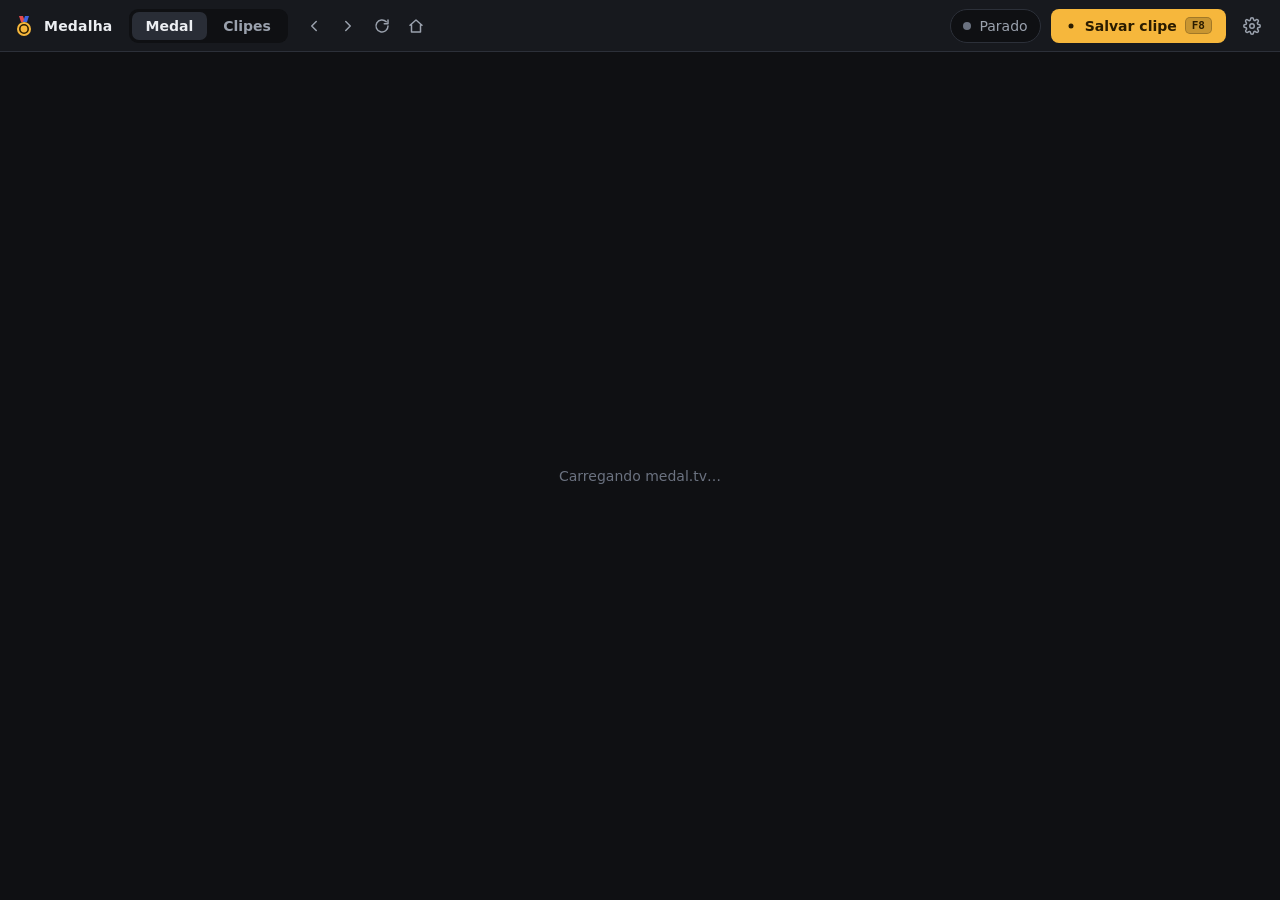
==== ui/index.html @ ca9cb921 "Medalha: cliente Medal em Rust/Tauri com replay buffer - Abas Medal (medal.tv embutido, login persis" ====
<!doctype html>
<html lang="pt-BR">
<head>
  <meta charset="utf-8">
  <meta name="viewport" content="width=device-width, initial-scale=1">
  <title>Medalha</title>
  <link rel="stylesheet" href="style.css">
</head>
<body>
  <header class="topbar">
    <div class="brand">
      <svg class="brand-mark" viewBox="0 0 24 24" aria-hidden="true">
        <path d="M7 2h4l2 6H9z" fill="var(--ribbon-a)"/>
        <path d="M13 2h4l-2 6h-4z" fill="var(--ribbon-b)"/>
        <circle cx="12" cy="15" r="7" fill="var(--accent)"/>
        <circle cx="12" cy="15" r="4.2" fill="none" stroke="var(--accent-ink)" stroke-width="1.6"/>
      </svg>
      <span>Medalha</span>
    </div>

    <nav class="tabs" role="tablist">
      <button class="tab" role="tab" data-tab="medal" aria-selected="true">Medal</button>
      <button class="tab" role="tab" data-tab="clips" aria-selected="false">
        Clipes <span class="count" id="clip-count"></span>
      </button>
    </nav>

    <div class="webnav" id="webnav">
      <button class="icon-btn" data-nav="back" title="Voltar">
        <svg viewBox="0 0 24 24"><path d="M15 6l-6 6 6 6"/></svg>
      </button>
      <button class="icon-btn" data-nav="forward" title="Avançar">
        <svg viewBox="0 0 24 24"><path d="M9 6l6 6-6 6"/></svg>
      </button>
      <button class="icon-btn" data-nav="reload" title="Recarregar">
        <svg viewBox="0 0 24 24"><path d="M20 12a8 8 0 1 1-2.34-5.66M20 4v5h-5"/></svg>
      </button>
      <button class="icon-btn" data-nav="home" title="Início do Medal">
        <svg viewBox="0 0 24 24"><path d="M4 11l8-7 8 7M6 10v10h12V10"/></svg>
      </button>
    </div>

    <div class="spacer"></div>

    <button class="status" id="status" title="Ligar/desligar o replay buffer">
      <span class="dot"></span>
      <span class="status-text" id="status-text">Parado</span>
    </button>
    <button class="primary" id="save-btn" title="Salvar os últimos segundos">
      <svg viewBox="0 0 24 24"><circle cx="12" cy="12" r="5"/></svg>
      <span>Salvar clipe</span>
      <kbd id="hotkey-label">F8</kbd>
    </button>
    <button class="icon-btn" id="settings-btn" title="Configurações">
      <svg viewBox="0 0 24 24"><path d="M12 15a3 3 0 1 0 0-6 3 3 0 0 0 0 6z"/><path d="M19.4 15a1.7 1.7 0 0 0 .3 1.8l.1.1a2 2 0 1 1-2.8 2.8l-.1-.1a1.7 1.7 0 0 0-1.8-.3 1.7 1.7 0 0 0-1 1.5V21a2 2 0 1 1-4 0v-.1a1.7 1.7 0 0 0-1.1-1.5 1.7 1.7 0 0 0-1.8.3l-.1.1a2 2 0 1 1-2.8-2.8l.1-.1a1.7 1.7 0 0 0 .3-1.8 1.7 1.7 0 0 0-1.5-1H3a2 2 0 1 1 0-4h.1a1.7 1.7 0 0 0 1.5-1.1 1.7 1.7 0 0 0-.3-1.8l-.1-.1a2 2 0 1 1 2.8-2.8l.1.1a1.7 1.7 0 0 0 1.8.3H9a1.7 1.7 0 0 0 1-1.5V3a2 2 0 1 1 4 0v.1a1.7 1.7 0 0 0 1 1.5 1.7 1.7 0 0 0 1.8-.3l.1-.1a2 2 0 1 1 2.8 2.8l-.1.1a1.7 1.7 0 0 0-.3 1.8V9a1.7 1.7 0 0 0 1.5 1H21a2 2 0 1 1 0 4h-.1a1.7 1.7 0 0 0-1.5 1z"/></svg>
    </button>
  </header>

  <!-- A aba Medal é um webview nativo posicionado pelo Rust sobre esta área. -->
  <main id="view-medal" class="view">
    <div class="placeholder">Carregando medal.tv…</div>
  </main>

  <main id="view-clips" class="view" hidden>
    <div class="toolbar">
      <h1>Clipes</h1>
      <input type="search" id="search" placeholder="Buscar clipes" autocomplete="off">
      <div class="spacer"></div>
      <button class="ghost" id="open-dir">
        <svg viewBox="0 0 24 24"><path d="M3 7a2 2 0 0 1 2-2h4l2 2h8a2 2 0 0 1 2 2v8a2 2 0 0 1-2 2H5a2 2 0 0 1-2-2z"/></svg>
        Abrir pasta
      </button>
    </div>
    <div id="banner" class="banner" hidden></div>
    <div id="grid" class="grid"></div>
    <div id="empty" class="empty" hidden>
      <svg viewBox="0 0 24 24"><rect x="3" y="5" width="18" height="14" rx="2"/><path d="M10 9.5v5l4-2.5z"/></svg>
      <h2>Nenhum clipe ainda</h2>
      <p>Com o buffer ligado, aperte <kbd class="hotkey-inline">F8</kbd> durante o jogo para salvar os últimos segundos.</p>
    </div>
  </main>

  <!-- Player -->
  <dialog id="player" class="modal player">
    <div class="modal-head">
      <h2 id="player-title"></h2>
      <div class="spacer"></div>
      <button class="ghost" id="player-open">Abrir no player do sistema</button>
      <button class="icon-btn" data-close title="Fechar">
        <svg viewBox="0 0 24 24"><path d="M6 6l12 12M18 6L6 18"/></svg>
      </button>
    </div>
    <video id="player-video" controls preload="metadata"></video>
  </dialog>

  <!-- Renomear / confirmar -->
  <dialog id="prompt" class="modal small">
    <form method="dialog">
      <h2 id="prompt-title"></h2>
      <p id="prompt-text"></p>
      <input id="prompt-input" type="text" autocomplete="off">
      <div class="actions">
        <button value="cancel" class="ghost">Cancelar</button>
        <button value="ok" class="primary" id="prompt-ok">OK</button>
      </div>
    </form>
  </dialog>

  <!-- Configurações -->
  <dialog id="settings" class="modal settings">
    <form id="settings-form" method="dialog">
      <div class="modal-head">
        <h2>Configurações</h2>
        <div class="spacer"></div>
        <button class="icon-btn" value="cancel" title="Fechar">
          <svg viewBox="0 0 24 24"><path d="M6 6l12 12M18 6L6 18"/></svg>
        </button>
      </div>

      <div class="settings-body">
        <section>
          <h3>Replay buffer</h3>
          <label>Gravador
            <select name="backend">
              <option value="auto">Automático</option>
              <option value="ffmpeg">ffmpeg</option>
              <option value="gsr" data-linux>gpu-screen-recorder (Linux)</option>
            </select>
          </label>
          <label>Duração do clipe (segundos)
            <input name="bufferSecs" type="number" min="5" max="600" step="5">
          </label>
          <label>Quadros por segundo
            <select name="fps">
              <option value="30">30</option>
              <option value="60">60</option>
              <option value="120">120</option>
              <option value="144">144</option>
            </select>
          </label>
          <label>Qualidade
            <select name="quality">
              <option value="medium">Média</option>
              <option value="high">Alta</option>
              <option value="ultra">Ultra</option>
            </select>
          </label>
          <label>Resolução máxima
            <select name="resolution">
              <option value="native">Nativa</option>
              <option value="1440">1440p</option>
              <option value="1080">1080p</option>
              <option value="720">720p</option>
            </select>
          </label>
          <label>Encoder (ffmpeg)
            <select name="encoder">
              <option value="auto">Automático (GPU se houver)</option>
              <option value="h264_nvenc">NVIDIA NVENC</option>
              <option value="h264_amf" data-windows>AMD AMF</option>
              <option value="h264_qsv" data-windows>Intel Quick Sync</option>
              <option value="h264_vaapi" data-linux>VA-API (AMD/Intel)</option>
              <option value="libx264">CPU (x264)</option>
            </select>
          </label>
          <label>Monitor
            <input name="monitor" type="number" min="0" max="8">
          </label>
          <label data-linux>Captura (gpu-screen-recorder)
            <select name="gsrCapture">
              <option value="auto">Automática (portal no Wayland)</option>
              <option value="screen">Tela inteira (KMS)</option>
              <option value="portal">Portal do desktop</option>
              <option value="focused">Janela em foco (X11)</option>
            </select>
          </label>
        </section>

        <section>
          <h3>Áudio</h3>
          <label class="check"><input name="systemAudio" type="checkbox"> Som do sistema</label>
          <label class="check"><input name="mic" type="checkbox"> Microfone</label>
        </section>

        <section>
          <h3>Atalho e pasta</h3>
          <label>Atalho para salvar
            <input name="hotkey" id="hotkey-input" readonly placeholder="Clique e aperte as teclas">
          </label>
          <p class="hint" id="hotkey-hint" hidden></p>
          <label>Pasta dos clipes
            <span class="row">
              <input name="clipsDir" type="text">
              <button type="button" class="ghost" id="pick-dir">Escolher…</button>
            </span>
          </label>
          <label>Caminho do ffmpeg (opcional)
            <input name="ffmpegPath" type="text" placeholder="Detectar automaticamente">
          </label>
        </section>

        <section>
          <h3>Comportamento</h3>
          <label class="check"><input name="startOnLaunch" type="checkbox"> Ligar o buffer ao abrir</label>
          <label class="check"><input name="closeToTray" type="checkbox"> Fechar para a bandeja</label>
          <label class="check"><input name="notifyOnSave" type="checkbox"> Notificar ao salvar clipe</label>
        </section>

        <section class="diag">
          <h3>Diagnóstico</h3>
          <dl id="diag"></dl>
        </section>
      </div>

      <div class="actions">
        <button value="cancel" class="ghost">Cancelar</button>
        <button value="save" class="primary" id="settings-save">Salvar</button>
      </div>
    </form>
  </dialog>

  <div id="toasts" class="toasts" aria-live="polite"></div>

  <script src="app.js"></script>
</body>
</html>
---- ui/style.css ----
:root {
  --header-h: 52px; /* espelha medal::HEADER_H no Rust */
  --bg: #0f1013;
  --surface: #17191e;
  --surface-2: #1f2229;
  --surface-3: #292d36;
  --line: #2c3039;
  --text: #eceef2;
  --muted: #9aa1ad;
  --faint: #6b7280;
  --accent: #f6b73c;
  --accent-ink: #2a1c00;
  --accent-hover: #ffc95c;
  --ribbon-a: #e5484d;
  --ribbon-b: #3e63dd;
  --rec: #ef4444;
  --ok: #3ccf7a;
  --warn: #f5a524;
  --radius: 10px;
  color-scheme: dark;
  font-family: "Inter", "Segoe UI Variable Text", "Segoe UI", "Cantarell", "Noto Sans", system-ui, sans-serif;
  font-size: 14px;
}

* { box-sizing: border-box; }
html, body { margin: 0; height: 100%; background: var(--bg); color: var(--text); overflow: hidden; }
button, input, select { font: inherit; color: inherit; }
svg { width: 18px; height: 18px; fill: none; stroke: currentColor; stroke-width: 2; stroke-linecap: round; stroke-linejoin: round; flex: none; }
[hidden] { display: none !important; }
.spacer { flex: 1; }
kbd {
  font-family: ui-monospace, "Cascadia Mono", "JetBrains Mono", monospace;
  font-size: 11px; padding: 1px 6px; border-radius: 5px;
  background: rgba(0, 0, 0, .18); border: 1px solid rgba(0, 0, 0, .2);
}

/* ---------- cabeçalho ---------- */
.topbar {
  height: var(--header-h);
  display: flex; align-items: center; gap: 10px;
  padding: 0 12px;
  background: var(--surface);
  border-bottom: 1px solid var(--line);
  user-select: none;
}
.brand { display: flex; align-items: center; gap: 8px; font-weight: 700; letter-spacing: .2px; margin-right: 6px; }
.brand-mark { width: 24px; height: 24px; stroke: none; }

.tabs { display: flex; gap: 2px; background: var(--bg); padding: 3px; border-radius: 9px; }
.tab {
  border: 0; background: transparent; color: var(--muted);
  padding: 6px 14px; border-radius: 7px; cursor: pointer; font-weight: 600;
  display: flex; align-items: center; gap: 6px;
}
.tab:hover { color: var(--text); }
.tab[aria-selected="true"] { background: var(--surface-3); color: var(--text); }
.count { font-size: 11px; color: var(--faint); font-weight: 600; }
.count:empty { display: none; }

.webnav { display: flex; gap: 2px; }

.icon-btn {
  width: 32px; height: 32px; display: grid; place-items: center;
  border: 0; border-radius: 8px; background: transparent; color: var(--muted); cursor: pointer;
}
.icon-btn:hover { background: var(--surface-2); color: var(--text); }

.primary, .ghost {
  display: inline-flex; align-items: center; gap: 8px;
  height: 34px; padding: 0 14px; border-radius: 8px; cursor: pointer; font-weight: 600; white-space: nowrap;
}
.primary { border: 0; background: var(--accent); color: var(--accent-ink); }
.primary:hover { background: var(--accent-hover); }
.primary svg { fill: currentColor; stroke: none; width: 12px; height: 12px; }
.primary:disabled { opacity: .5; cursor: default; }
.ghost { border: 1px solid var(--line); background: var(--surface-2); }
.ghost:hover { background: var(--surface-3); }

.status {
  display: flex; align-items: center; gap: 8px; height: 34px; padding: 0 12px;
  border: 1px solid var(--line); border-radius: 999px; background: var(--bg);
  color: var(--muted); cursor: pointer; max-width: 340px;
}
.status:hover { border-color: var(--surface-3); color: var(--text); }
.status-text { overflow: hidden; text-overflow: ellipsis; white-space: nowrap; }
.dot { width: 8px; height: 8px; border-radius: 50%; background: var(--faint); flex: none; }
.status[data-state="recording"] .dot { background: var(--rec); box-shadow: 0 0 0 0 rgba(239, 68, 68, .6); animation: pulse 2s infinite; }
.status[data-state="starting"] .dot { background: var(--warn); }
.status[data-state="error"] .dot { background: var(--warn); }
.status[data-state="error"] { color: var(--warn); }
.status.flash { border-color: var(--ok); color: var(--ok); }
.status.flash .dot { background: var(--ok); animation: none; }
@keyframes pulse {
  0% { box-shadow: 0 0 0 0 rgba(239, 68, 68, .55); }
  70% { box-shadow: 0 0 0 7px rgba(239, 68, 68, 0); }
  100% { box-shadow: 0 0 0 0 rgba(239, 68, 68, 0); }
}

/* ---------- conteúdo ---------- */
.view { position: absolute; inset: var(--header-h) 0 0 0; overflow: auto; }
.placeholder { height: 100%; display: grid; place-items: center; color: var(--faint); }

.toolbar {
  position: sticky; top: 0; z-index: 2;
  display: flex; align-items: center; gap: 12px;
  padding: 18px 24px 14px; background: linear-gradient(var(--bg) 80%, transparent);
}
.toolbar h1 { font-size: 20px; margin: 0; }
#search {
  width: 260px; height: 34px; padding: 0 12px; border-radius: 8px;
  border: 1px solid var(--line); background: var(--surface); outline: none;
}
#search:focus { border-color: var(--accent); }

.banner {
  margin: 0 24px 12px; padding: 10px 14px; border-radius: var(--radius);
  background: rgba(245, 165, 36, .1); border: 1px solid rgba(245, 165, 36, .35); color: #f8cf86;
  white-space: pre-wrap; line-height: 1.45;
}

.grid {
  display: grid; gap: 16px; padding: 0 24px 32px;
  grid-template-columns: repeat(auto-fill, minmax(260px, 1fr));
}
.card {
  background: var(--surface); border: 1px solid var(--line); border-radius: var(--radius);
  overflow: hidden; display: flex; flex-direction: column;
  transition: border-color .15s, transform .15s;
}
.card:hover { border-color: var(--surface-3); transform: translateY(-1px); }
.thumb {
  position: relative; aspect-ratio: 16 / 9; background: var(--surface-2); cursor: pointer;
  border: 0; padding: 0; display: block; width: 100%;
}
.thumb img { width: 100%; height: 100%; object-fit: cover; display: block; }
.thumb .play {
  position: absolute; inset: 0; display: grid; place-items: center; opacity: 0; transition: opacity .15s;
  background: rgba(0, 0, 0, .35);
}
.thumb .play svg { width: 44px; height: 44px; fill: #fff; stroke: none; }
.thumb:hover .play { opacity: 1; }
.duration {
  position: absolute; right: 8px; bottom: 8px; font-size: 12px; font-weight: 600;
  background: rgba(0, 0, 0, .7); padding: 2px 6px; border-radius: 5px;
}
.card-body { display: flex; align-items: center; gap: 6px; padding: 10px 8px 10px 12px; }
.card-text { min-width: 0; flex: 1; }
.card-title { font-weight: 600; white-space: nowrap; overflow: hidden; text-overflow: ellipsis; }
.card-sub { color: var(--faint); font-size: 12px; margin-top: 2px; }
.card .icon-btn { width: 28px; height: 28px; }
.card .icon-btn svg { width: 16px; height: 16px; }
.card .icon-btn.danger:hover { color: var(--rec); }

.empty { display: grid; justify-items: center; gap: 6px; padding: 80px 24px; color: var(--muted); text-align: center; }
.empty svg { width: 48px; height: 48px; color: var(--faint); stroke-width: 1.5; }
.empty h2 { margin: 8px 0 0; color: var(--text); font-size: 18px; }
.empty p { margin: 0; max-width: 420px; line-height: 1.5; }

/* ---------- modais ---------- */
.modal {
  border: 1px solid var(--line); border-radius: 14px; padding: 0;
  background: var(--surface); color: var(--text);
  box-shadow: 0 30px 80px rgba(0, 0, 0, .55);
}
.modal::backdrop { background: rgba(5, 6, 8, .7); }
.modal-head { display: flex; align-items: center; gap: 8px; padding: 12px 12px 12px 18px; border-bottom: 1px solid var(--line); }
.modal-head h2 { margin: 0; font-size: 15px; overflow: hidden; text-overflow: ellipsis; white-space: nowrap; }
.modal .actions { display: flex; justify-content: flex-end; gap: 8px; padding: 14px 18px; border-top: 1px solid var(--line); }

.player { width: min(1200px, 92vw); }
.player video { display: block; width: 100%; max-height: 76vh; background: #000; }

.small { width: min(420px, 92vw); }
.small form { padding: 0; }
.small h2 { margin: 0; padding: 18px 18px 4px; font-size: 16px; }
.small p { margin: 0; padding: 4px 18px 0; color: var(--muted); line-height: 1.45; }
.small input { margin: 12px 18px 16px; width: calc(100% - 36px); }
.small .actions { border-top: 0; padding-top: 0; }

.settings { width: min(760px, 94vw); }
.settings-body {
  display: grid; grid-template-columns: 1fr 1fr; gap: 6px 28px;
  padding: 8px 18px 16px; max-height: 68vh; overflow: auto;
}
.settings section { display: flex; flex-direction: column; gap: 10px; padding: 8px 0; }
.settings h3 { margin: 6px 0 2px; font-size: 12px; text-transform: uppercase; letter-spacing: .6px; color: var(--faint); }
.settings label { display: flex; flex-direction: column; gap: 5px; color: var(--muted); font-size: 13px; }
.settings label.check { flex-direction: row; align-items: center; gap: 8px; color: var(--text); }
.settings .row { display: flex; gap: 6px; }
.settings .row input { flex: 1; min-width: 0; }
input[type="text"], input[type="number"], input:not([type]), select {
  height: 34px; padding: 0 10px; border-radius: 8px; border: 1px solid var(--line);
  background: var(--bg); color: var(--text); outline: none;
}
input:focus, select:focus { border-color: var(--accent); }
input[type="checkbox"] { width: 16px; height: 16px; accent-color: var(--accent); }
#hotkey-input { cursor: pointer; font-family: ui-monospace, "Cascadia Mono", monospace; }
#hotkey-input.capturing { border-color: var(--accent); color: var(--accent); }
.hint { margin: -4px 0 0; color: var(--warn); font-size: 12px; line-height: 1.45; }
.diag { grid-column: 1 / -1; }
.diag dl { display: grid; grid-template-columns: max-content 1fr; gap: 6px 14px; margin: 0; font-size: 12px; }
.diag dt { color: var(--faint); }
.diag dd { margin: 0; color: var(--muted); word-break: break-all; font-family: ui-monospace, "Cascadia Mono", monospace; }

/* ---------- avisos ---------- */
.toasts { position: fixed; right: 18px; bottom: 18px; display: flex; flex-direction: column; gap: 8px; z-index: 10; }
.toast {
  min-width: 240px; max-width: 420px; padding: 10px 14px; border-radius: 10px;
  background: var(--surface-2); border: 1px solid var(--line); box-shadow: 0 10px 30px rgba(0, 0, 0, .4);
  animation: toast-in .18s ease-out; line-height: 1.4; white-space: pre-wrap;
}
.toast.error { border-color: rgba(239, 68, 68, .5); }
.toast.ok { border-color: rgba(60, 207, 122, .5); }
@keyframes toast-in { from { opacity: 0; transform: translateY(6px); } }

@media (max-width: 1080px) {
  .brand span, #save-btn span { display: none; }
  .status { max-width: 200px; }
}
@media (max-width: 720px) {
  .settings-body { grid-template-columns: 1fr; }
  #search { width: 160px; }
}
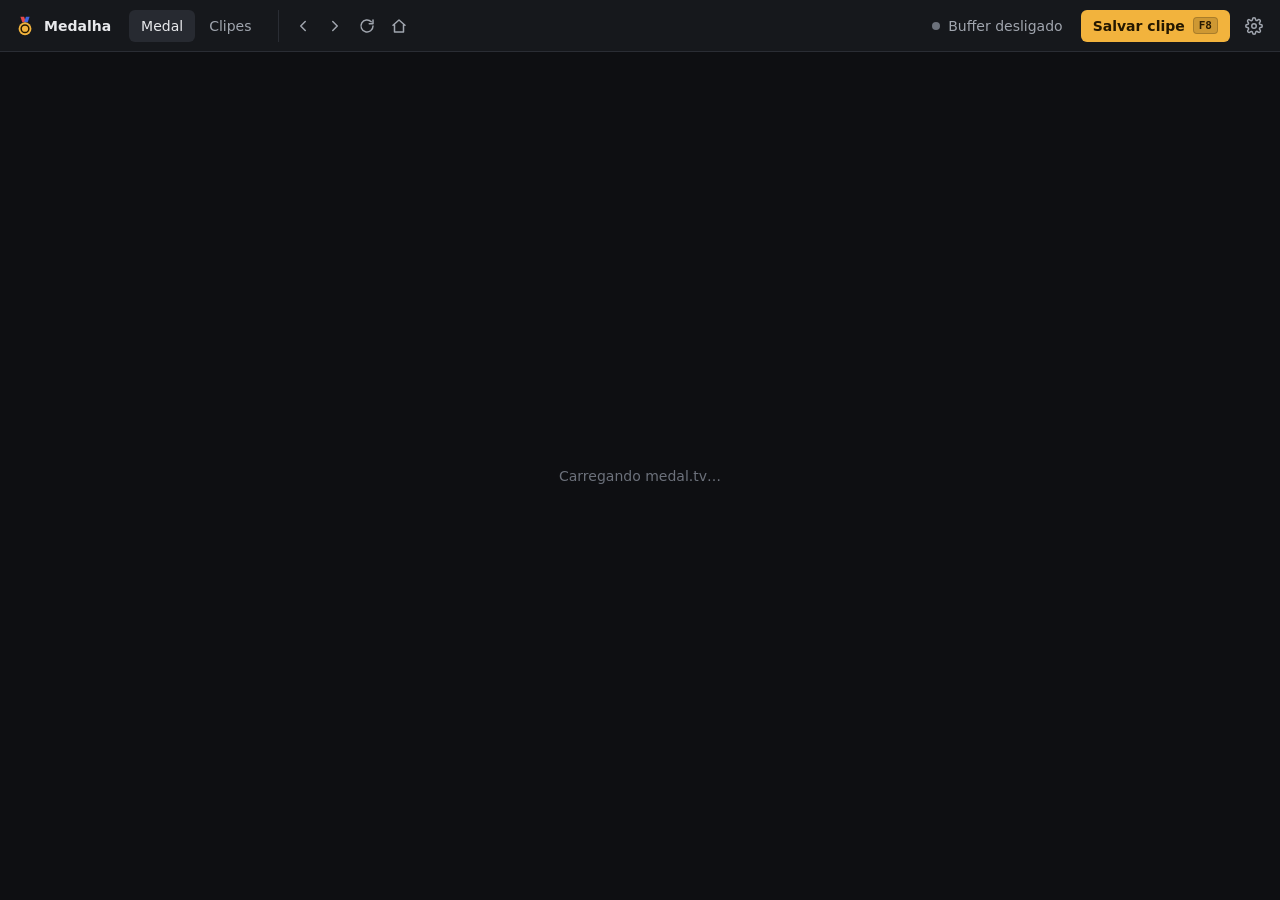
==== commit 1a20baf3: "v0.2.2: layout no Linux, correções do buffer e configurações refeitas Linux: - O GTK empilha os webv" ====
--- a/ui/index.html
+++ b/ui/index.html
@@ -42,12 +42,11 @@
 
     <div class="spacer"></div>
 
-    <button class="status" id="status" title="Ligar/desligar o replay buffer">
+    <button class="status" id="status" title="Ligar ou desligar o buffer">
       <span class="dot"></span>
-      <span class="status-text" id="status-text">Parado</span>
+      <span class="status-text" id="status-text">Buffer desligado</span>
     </button>
     <button class="primary" id="save-btn" title="Salvar os últimos segundos">
-      <svg viewBox="0 0 24 24"><circle cx="12" cy="12" r="5"/></svg>
       <span>Salvar clipe</span>
       <kbd id="hotkey-label">F8</kbd>
     </button>
@@ -65,6 +64,7 @@
     <div class="toolbar">
       <h1>Clipes</h1>
       <input type="search" id="search" placeholder="Buscar clipes" autocomplete="off">
+      <select id="game-filter" title="Filtrar por jogo" hidden></select>
       <div class="spacer"></div>
       <button class="ghost" id="open-dir">
         <svg viewBox="0 0 24 24"><path d="M3 7a2 2 0 0 1 2-2h4l2 2h8a2 2 0 0 1 2 2v8a2 2 0 0 1-2 2H5a2 2 0 0 1-2-2z"/></svg>
@@ -73,6 +73,7 @@
     </div>
     <div id="banner" class="banner" hidden></div>
     <div id="grid" class="grid"></div>
+    <p id="no-match" class="no-match" hidden>Nenhum clipe com esse filtro.</p>
     <div id="empty" class="empty" hidden>
       <svg viewBox="0 0 24 24"><rect x="3" y="5" width="18" height="14" rx="2"/><path d="M10 9.5v5l4-2.5z"/></svg>
       <h2>Nenhum clipe ainda</h2>
@@ -91,130 +92,199 @@
       </button>
     </div>
     <video id="player-video" controls preload="metadata"></video>
+    <div class="trim" id="trim" hidden>
+      <div class="trim-track" id="trim-track" title="Clique para ir até o ponto; arraste as alças para cortar">
+        <div class="trim-sel" id="trim-sel"></div>
+        <div class="trim-head" id="trim-head"></div>
+        <div class="trim-handle" data-edge="start" title="Início do corte"></div>
+        <div class="trim-handle" data-edge="end" title="Fim do corte"></div>
+      </div>
+      <div class="trim-bar">
+        <button class="ghost" id="trim-in" title="Marcar o início no ponto atual">Início aqui <kbd>I</kbd></button>
+        <button class="ghost" id="trim-out" title="Marcar o fim no ponto atual">Fim aqui <kbd>O</kbd></button>
+        <span class="trim-label" id="trim-label"></span>
+        <div class="spacer"></div>
+        <button class="ghost" id="trim-reset">Limpar</button>
+        <button class="primary" id="trim-save" title="Salva o trecho como um clipe novo, sem mexer no original">Salvar corte</button>
+      </div>
+    </div>
   </dialog>
 
-  <!-- Renomear / confirmar -->
+  <!-- Renomear / confirmar. Cancelar é type=button para o Enter confirmar. -->
   <dialog id="prompt" class="modal small">
     <form method="dialog">
       <h2 id="prompt-title"></h2>
       <p id="prompt-text"></p>
       <input id="prompt-input" type="text" autocomplete="off">
       <div class="actions">
-        <button value="cancel" class="ghost">Cancelar</button>
+        <button type="button" class="ghost" data-close>Cancelar</button>
         <button value="ok" class="primary" id="prompt-ok">OK</button>
       </div>
     </form>
   </dialog>
 
-  <!-- Configurações -->
   <dialog id="settings" class="modal settings">
     <form id="settings-form" method="dialog">
       <div class="modal-head">
         <h2>Configurações</h2>
         <div class="spacer"></div>
-        <button class="icon-btn" value="cancel" title="Fechar">
+        <button type="button" class="icon-btn" data-close title="Fechar">
           <svg viewBox="0 0 24 24"><path d="M6 6l12 12M18 6L6 18"/></svg>
         </button>
       </div>
 
       <div class="settings-body">
-        <section>
-          <h3>Replay buffer</h3>
-          <label>Gravador
-            <select name="backend">
-              <option value="auto">Automático</option>
-              <option value="ffmpeg">ffmpeg</option>
-              <option value="gsr" data-linux>gpu-screen-recorder (Linux)</option>
-            </select>
-          </label>
-          <label>Duração do clipe (segundos)
-            <input name="bufferSecs" type="number" min="5" max="600" step="5">
-          </label>
-          <label>Quadros por segundo
-            <select name="fps">
-              <option value="30">30</option>
-              <option value="60">60</option>
-              <option value="120">120</option>
-              <option value="144">144</option>
-            </select>
-          </label>
-          <label>Qualidade
-            <select name="quality">
-              <option value="medium">Média</option>
-              <option value="high">Alta</option>
-              <option value="ultra">Ultra</option>
-            </select>
-          </label>
-          <label>Resolução máxima
-            <select name="resolution">
-              <option value="native">Nativa</option>
-              <option value="1440">1440p</option>
-              <option value="1080">1080p</option>
-              <option value="720">720p</option>
-            </select>
-          </label>
-          <label>Encoder (ffmpeg)
-            <select name="encoder">
-              <option value="auto">Automático (GPU se houver)</option>
-              <option value="h264_nvenc">NVIDIA NVENC</option>
-              <option value="h264_amf" data-windows>AMD AMF</option>
-              <option value="h264_qsv" data-windows>Intel Quick Sync</option>
-              <option value="h264_vaapi" data-linux>VA-API (AMD/Intel)</option>
-              <option value="libx264">CPU (x264)</option>
-            </select>
-          </label>
-          <label>Monitor
-            <input name="monitor" type="number" min="0" max="8">
-          </label>
-          <label data-linux>Captura (gpu-screen-recorder)
-            <select name="gsrCapture">
-              <option value="auto">Automática (portal no Wayland)</option>
-              <option value="screen">Tela inteira (KMS)</option>
-              <option value="portal">Portal do desktop</option>
-              <option value="focused">Janela em foco (X11)</option>
-            </select>
-          </label>
-        </section>
-
-        <section>
+        <section class="group">
+          <h3>Gravação</h3>
+          <div class="rows">
+            <label class="row">
+              <span class="row-text">Duração do clipe<small>Quantos segundos o buffer guarda.</small></span>
+              <span class="unit"><input name="bufferSecs" type="number" min="5" max="600" step="5"> s</span>
+            </label>
+            <label class="row">
+              <span class="row-text">Quadros por segundo</span>
+              <select name="fps">
+                <option value="30">30</option>
+                <option value="60">60</option>
+                <option value="120">120</option>
+                <option value="144">144</option>
+              </select>
+            </label>
+            <label class="row">
+              <span class="row-text">Qualidade<small>Mais qualidade, arquivos maiores.</small></span>
+              <select name="quality">
+                <option value="medium">Média</option>
+                <option value="high">Alta</option>
+                <option value="ultra">Ultra</option>
+              </select>
+            </label>
+            <label class="row">
+              <span class="row-text">Resolução máxima</span>
+              <select name="resolution">
+                <option value="native">Nativa</option>
+                <option value="1440">1440p</option>
+                <option value="1080">1080p</option>
+                <option value="720">720p</option>
+              </select>
+            </label>
+            <label class="row">
+              <span class="row-text">Monitor<small>0 é o principal.</small></span>
+              <input name="monitor" type="number" min="0" max="8">
+            </label>
+          </div>
+        </section>
+
+        <section class="group">
           <h3>Áudio</h3>
-          <label class="check"><input name="systemAudio" type="checkbox"> Som do sistema</label>
-          <label class="check"><input name="mic" type="checkbox"> Microfone</label>
-        </section>
-
-        <section>
-          <h3>Atalho e pasta</h3>
-          <label>Atalho para salvar
-            <input name="hotkey" id="hotkey-input" readonly placeholder="Clique e aperte as teclas">
-          </label>
+          <div class="rows">
+            <label class="row">
+              <span class="row-text">Som do sistema<small>Jogo, Discord, música.</small></span>
+              <input name="systemAudio" type="checkbox" class="switch">
+            </label>
+            <label class="row">
+              <span class="row-text">Microfone</span>
+              <input name="mic" type="checkbox" class="switch">
+            </label>
+          </div>
+        </section>
+
+        <section class="group">
+          <h3>Atalho</h3>
+          <div class="rows">
+            <label class="row">
+              <span class="row-text">Salvar clipe<small>Clique no campo e aperte a combinação.</small></span>
+              <input name="hotkey" id="hotkey-input" readonly placeholder="Nenhum">
+            </label>
+          </div>
           <p class="hint" id="hotkey-hint" hidden></p>
-          <label>Pasta dos clipes
-            <span class="row">
-              <input name="clipsDir" type="text">
-              <button type="button" class="ghost" id="pick-dir">Escolher…</button>
-            </span>
-          </label>
-          <label>Caminho do ffmpeg (opcional)
-            <input name="ffmpegPath" type="text" placeholder="Detectar automaticamente">
-          </label>
-        </section>
-
-        <section>
-          <h3>Comportamento</h3>
-          <label class="check"><input name="startOnLaunch" type="checkbox"> Ligar o buffer ao abrir</label>
-          <label class="check"><input name="closeToTray" type="checkbox"> Fechar para a bandeja</label>
-          <label class="check"><input name="notifyOnSave" type="checkbox"> Notificar ao salvar clipe</label>
-        </section>
-
-        <section class="diag">
-          <h3>Diagnóstico</h3>
-          <dl id="diag"></dl>
-        </section>
+        </section>
+
+        <section class="group">
+          <h3>Clipes</h3>
+          <div class="rows">
+            <div class="row stack">
+              <label class="row-text" for="clips-dir">Pasta dos clipes</label>
+              <span class="field">
+                <input name="clipsDir" id="clips-dir" type="text">
+                <button type="button" class="ghost" id="pick-dir">Escolher…</button>
+              </span>
+            </div>
+            <label class="row">
+              <span class="row-text">Nome do jogo no arquivo<small>Usa a janela em foco na hora de salvar.</small></span>
+              <input name="gameInName" type="checkbox" class="switch">
+            </label>
+            <label class="row">
+              <span class="row-text">Notificação ao salvar</span>
+              <input name="notifyOnSave" type="checkbox" class="switch">
+            </label>
+            <label class="row">
+              <span class="row-text">Som ao salvar</span>
+              <input name="soundOnSave" type="checkbox" class="switch">
+            </label>
+          </div>
+        </section>
+
+        <section class="group">
+          <h3>Sistema</h3>
+          <div class="rows">
+            <label class="row">
+              <span class="row-text">Iniciar com o sistema<small>Abre minimizado na bandeja.</small></span>
+              <input name="autostart" type="checkbox" class="switch">
+            </label>
+            <label class="row">
+              <span class="row-text">Ligar o buffer ao abrir</span>
+              <input name="startOnLaunch" type="checkbox" class="switch">
+            </label>
+            <label class="row">
+              <span class="row-text">Fechar para a bandeja<small>O X esconde a janela e o buffer continua.</small></span>
+              <input name="closeToTray" type="checkbox" class="switch">
+            </label>
+          </div>
+        </section>
+
+        <details class="group advanced">
+          <summary>Avançado</summary>
+          <div class="rows">
+            <label class="row">
+              <span class="row-text">Gravador</span>
+              <select name="backend">
+                <option value="auto">Automático</option>
+                <option value="ffmpeg">ffmpeg</option>
+                <option value="gsr" data-linux>gpu-screen-recorder</option>
+              </select>
+            </label>
+            <label class="row">
+              <span class="row-text">Encoder do ffmpeg</span>
+              <select name="encoder">
+                <option value="auto">Automático</option>
+                <option value="h264_nvenc">NVIDIA NVENC</option>
+                <option value="h264_amf" data-windows>AMD AMF</option>
+                <option value="h264_qsv" data-windows>Intel Quick Sync</option>
+                <option value="h264_vaapi" data-linux>VA-API</option>
+                <option value="libx264">CPU (x264)</option>
+              </select>
+            </label>
+            <label class="row" data-linux>
+              <span class="row-text">Captura do gpu-screen-recorder</span>
+              <select name="gsrCapture">
+                <option value="auto">Automática</option>
+                <option value="screen">Tela inteira (KMS)</option>
+                <option value="portal">Portal do desktop</option>
+                <option value="focused">Janela em foco (X11)</option>
+              </select>
+            </label>
+            <div class="row stack">
+              <label class="row-text" for="ffmpeg-path">Caminho do ffmpeg</label>
+              <input name="ffmpegPath" id="ffmpeg-path" type="text" placeholder="Detectar automaticamente">
+            </div>
+          </div>
+          <dl id="diag" class="diag"></dl>
+        </details>
       </div>
 
       <div class="actions">
-        <button value="cancel" class="ghost">Cancelar</button>
-        <button value="save" class="primary" id="settings-save">Salvar</button>
+        <button type="button" class="ghost" data-close>Cancelar</button>
+        <button value="save" class="primary">Salvar</button>
       </div>
     </form>
   </dialog>
--- a/ui/style.css
+++ b/ui/style.css
@@ -1,24 +1,24 @@
 :root {
-  --header-h: 52px; /* espelha medal::HEADER_H no Rust */
-  --bg: #0f1013;
-  --surface: #17191e;
-  --surface-2: #1f2229;
-  --surface-3: #292d36;
-  --line: #2c3039;
-  --text: #eceef2;
-  --muted: #9aa1ad;
-  --faint: #6b7280;
-  --accent: #f6b73c;
-  --accent-ink: #2a1c00;
-  --accent-hover: #ffc95c;
+  --header-h: 52px; /* igual a medal::HEADER_H no Rust */
+  --bg: #0e0f12;
+  --surface: #16181c;
+  --surface-2: #1d2025;
+  --surface-3: #272a31;
+  --line: #2a2d34;
+  --text: #e8e9ec;
+  --muted: #a0a5ae;
+  --faint: #6c717b;
+  --accent: #f2b33d;
+  --accent-ink: #241800;
+  --accent-hover: #f7c25e;
   --ribbon-a: #e5484d;
   --ribbon-b: #3e63dd;
-  --rec: #ef4444;
-  --ok: #3ccf7a;
-  --warn: #f5a524;
-  --radius: 10px;
+  --rec: #e5484d;
+  --ok: #46c47e;
+  --warn: #e9a23b;
+  --radius: 8px;
   color-scheme: dark;
-  font-family: "Inter", "Segoe UI Variable Text", "Segoe UI", "Cantarell", "Noto Sans", system-ui, sans-serif;
+  font-family: "Segoe UI Variable Text", "Segoe UI", system-ui, Cantarell, "Noto Sans", sans-serif;
   font-size: 14px;
 }
 
@@ -28,196 +28,232 @@
 svg { width: 18px; height: 18px; fill: none; stroke: currentColor; stroke-width: 2; stroke-linecap: round; stroke-linejoin: round; flex: none; }
 [hidden] { display: none !important; }
 .spacer { flex: 1; }
+:focus-visible { outline: 2px solid var(--accent); outline-offset: 1px; }
+dialog:focus-visible { outline: none; }
 kbd {
-  font-family: ui-monospace, "Cascadia Mono", "JetBrains Mono", monospace;
-  font-size: 11px; padding: 1px 6px; border-radius: 5px;
-  background: rgba(0, 0, 0, .18); border: 1px solid rgba(0, 0, 0, .2);
-}
-
-/* ---------- cabeçalho ---------- */
+  font-family: ui-monospace, "Cascadia Mono", "DejaVu Sans Mono", monospace;
+  font-size: 11px; padding: 1px 5px; border-radius: 4px;
+  background: rgba(0, 0, 0, .15); border: 1px solid rgba(0, 0, 0, .18);
+}
+
+/* Cabeçalho */
 .topbar {
   height: var(--header-h);
-  display: flex; align-items: center; gap: 10px;
-  padding: 0 12px;
+  display: flex; align-items: center; gap: 8px;
+  padding: 0 10px 0 14px;
   background: var(--surface);
   border-bottom: 1px solid var(--line);
   user-select: none;
 }
-.brand { display: flex; align-items: center; gap: 8px; font-weight: 700; letter-spacing: .2px; margin-right: 6px; }
-.brand-mark { width: 24px; height: 24px; stroke: none; }
-
-.tabs { display: flex; gap: 2px; background: var(--bg); padding: 3px; border-radius: 9px; }
+.brand { display: flex; align-items: center; gap: 8px; font-weight: 600; margin-right: 10px; }
+.brand-mark { width: 22px; height: 22px; stroke: none; }
+
+.tabs { display: flex; gap: 2px; }
 .tab {
   border: 0; background: transparent; color: var(--muted);
-  padding: 6px 14px; border-radius: 7px; cursor: pointer; font-weight: 600;
+  height: 32px; padding: 0 12px; border-radius: 6px; cursor: pointer; font-weight: 500;
   display: flex; align-items: center; gap: 6px;
 }
-.tab:hover { color: var(--text); }
-.tab[aria-selected="true"] { background: var(--surface-3); color: var(--text); }
-.count { font-size: 11px; color: var(--faint); font-weight: 600; }
+.tab:hover { color: var(--text); background: var(--surface-2); }
+.tab[aria-selected="true"] { color: var(--text); background: var(--surface-3); }
+.count { font-size: 12px; color: var(--faint); }
 .count:empty { display: none; }
 
-.webnav { display: flex; gap: 2px; }
+.webnav { display: flex; gap: 0; margin-left: 6px; padding-left: 8px; border-left: 1px solid var(--line); }
 
 .icon-btn {
   width: 32px; height: 32px; display: grid; place-items: center;
-  border: 0; border-radius: 8px; background: transparent; color: var(--muted); cursor: pointer;
+  border: 0; border-radius: 6px; background: transparent; color: var(--muted); cursor: pointer;
 }
 .icon-btn:hover { background: var(--surface-2); color: var(--text); }
 
 .primary, .ghost {
   display: inline-flex; align-items: center; gap: 8px;
-  height: 34px; padding: 0 14px; border-radius: 8px; cursor: pointer; font-weight: 600; white-space: nowrap;
+  height: 32px; padding: 0 12px; border-radius: 6px; cursor: pointer; font-weight: 600; white-space: nowrap;
 }
 .primary { border: 0; background: var(--accent); color: var(--accent-ink); }
 .primary:hover { background: var(--accent-hover); }
-.primary svg { fill: currentColor; stroke: none; width: 12px; height: 12px; }
-.primary:disabled { opacity: .5; cursor: default; }
-.ghost { border: 1px solid var(--line); background: var(--surface-2); }
+.primary:disabled { opacity: .45; cursor: default; }
+.primary.danger { background: var(--rec); color: #fff; }
+.ghost { border: 1px solid var(--line); background: var(--surface-2); font-weight: 500; }
 .ghost:hover { background: var(--surface-3); }
 
 .status {
-  display: flex; align-items: center; gap: 8px; height: 34px; padding: 0 12px;
-  border: 1px solid var(--line); border-radius: 999px; background: var(--bg);
-  color: var(--muted); cursor: pointer; max-width: 340px;
-}
-.status:hover { border-color: var(--surface-3); color: var(--text); }
+  display: flex; align-items: center; gap: 8px; height: 32px; padding: 0 10px;
+  border: 0; border-radius: 6px; background: transparent;
+  color: var(--muted); cursor: pointer; max-width: 300px;
+}
+.status:hover { background: var(--surface-2); color: var(--text); }
 .status-text { overflow: hidden; text-overflow: ellipsis; white-space: nowrap; }
 .dot { width: 8px; height: 8px; border-radius: 50%; background: var(--faint); flex: none; }
-.status[data-state="recording"] .dot { background: var(--rec); box-shadow: 0 0 0 0 rgba(239, 68, 68, .6); animation: pulse 2s infinite; }
+.status[data-state="recording"] .dot { background: var(--rec); }
+.status.warn .dot { background: var(--warn); }
 .status[data-state="starting"] .dot { background: var(--warn); }
+.status[data-state="error"] { color: var(--warn); }
 .status[data-state="error"] .dot { background: var(--warn); }
-.status[data-state="error"] { color: var(--warn); }
-.status.flash { border-color: var(--ok); color: var(--ok); }
-.status.flash .dot { background: var(--ok); animation: none; }
-@keyframes pulse {
-  0% { box-shadow: 0 0 0 0 rgba(239, 68, 68, .55); }
-  70% { box-shadow: 0 0 0 7px rgba(239, 68, 68, 0); }
-  100% { box-shadow: 0 0 0 0 rgba(239, 68, 68, 0); }
-}
-
-/* ---------- conteúdo ---------- */
+.status.flash, .status.flash:hover { color: var(--ok); }
+.status.flash .dot { background: var(--ok); }
+
+/* Conteúdo */
 .view { position: absolute; inset: var(--header-h) 0 0 0; overflow: auto; }
 .placeholder { height: 100%; display: grid; place-items: center; color: var(--faint); }
 
 .toolbar {
   position: sticky; top: 0; z-index: 2;
-  display: flex; align-items: center; gap: 12px;
-  padding: 18px 24px 14px; background: linear-gradient(var(--bg) 80%, transparent);
-}
-.toolbar h1 { font-size: 20px; margin: 0; }
-#search {
-  width: 260px; height: 34px; padding: 0 12px; border-radius: 8px;
-  border: 1px solid var(--line); background: var(--surface); outline: none;
-}
-#search:focus { border-color: var(--accent); }
+  display: flex; align-items: center; gap: 10px;
+  padding: 16px 24px 12px; background: var(--bg);
+}
+.toolbar h1 { font-size: 18px; font-weight: 600; margin: 0 6px 0 0; }
+#search { width: 240px; background: var(--surface); }
+#game-filter { max-width: 220px; background: var(--surface); }
+.no-match { margin: 40px 24px; text-align: center; color: var(--muted); }
 
 .banner {
   margin: 0 24px 12px; padding: 10px 14px; border-radius: var(--radius);
-  background: rgba(245, 165, 36, .1); border: 1px solid rgba(245, 165, 36, .35); color: #f8cf86;
+  background: rgba(233, 162, 59, .08); border: 1px solid rgba(233, 162, 59, .3); color: #efc887;
   white-space: pre-wrap; line-height: 1.45;
 }
+.banner-actions { margin-top: 10px; }
+.banner-actions .primary:disabled { opacity: .7; }
 
 .grid {
-  display: grid; gap: 16px; padding: 0 24px 32px;
+  display: grid; gap: 14px; padding: 0 24px 32px;
   grid-template-columns: repeat(auto-fill, minmax(260px, 1fr));
 }
 .card {
   background: var(--surface); border: 1px solid var(--line); border-radius: var(--radius);
   overflow: hidden; display: flex; flex-direction: column;
-  transition: border-color .15s, transform .15s;
-}
-.card:hover { border-color: var(--surface-3); transform: translateY(-1px); }
+}
+.card:hover { border-color: var(--surface-3); }
 .thumb {
   position: relative; aspect-ratio: 16 / 9; background: var(--surface-2); cursor: pointer;
   border: 0; padding: 0; display: block; width: 100%;
 }
 .thumb img { width: 100%; height: 100%; object-fit: cover; display: block; }
 .thumb .play {
-  position: absolute; inset: 0; display: grid; place-items: center; opacity: 0; transition: opacity .15s;
-  background: rgba(0, 0, 0, .35);
-}
-.thumb .play svg { width: 44px; height: 44px; fill: #fff; stroke: none; }
-.thumb:hover .play { opacity: 1; }
+  position: absolute; inset: 0; display: grid; place-items: center; opacity: 0;
+  background: rgba(0, 0, 0, .3);
+}
+.thumb .play svg { width: 40px; height: 40px; fill: #fff; stroke: none; }
+.thumb:hover .play, .thumb:focus-visible .play { opacity: 1; }
 .duration {
-  position: absolute; right: 8px; bottom: 8px; font-size: 12px; font-weight: 600;
-  background: rgba(0, 0, 0, .7); padding: 2px 6px; border-radius: 5px;
-}
-.card-body { display: flex; align-items: center; gap: 6px; padding: 10px 8px 10px 12px; }
+  position: absolute; right: 6px; bottom: 6px; font-size: 12px; font-variant-numeric: tabular-nums;
+  background: rgba(0, 0, 0, .72); padding: 1px 6px; border-radius: 4px;
+}
+.card-body { display: flex; align-items: center; gap: 2px; padding: 8px 6px 8px 12px; }
 .card-text { min-width: 0; flex: 1; }
-.card-title { font-weight: 600; white-space: nowrap; overflow: hidden; text-overflow: ellipsis; }
-.card-sub { color: var(--faint); font-size: 12px; margin-top: 2px; }
+.card-title { font-weight: 500; white-space: nowrap; overflow: hidden; text-overflow: ellipsis; }
+.card-sub { color: var(--faint); font-size: 12px; margin-top: 2px; white-space: nowrap; overflow: hidden; text-overflow: ellipsis; }
 .card .icon-btn { width: 28px; height: 28px; }
 .card .icon-btn svg { width: 16px; height: 16px; }
 .card .icon-btn.danger:hover { color: var(--rec); }
 
 .empty { display: grid; justify-items: center; gap: 6px; padding: 80px 24px; color: var(--muted); text-align: center; }
-.empty svg { width: 48px; height: 48px; color: var(--faint); stroke-width: 1.5; }
-.empty h2 { margin: 8px 0 0; color: var(--text); font-size: 18px; }
+.empty svg { width: 40px; height: 40px; color: var(--faint); stroke-width: 1.5; }
+.empty h2 { margin: 8px 0 0; color: var(--text); font-size: 16px; font-weight: 600; }
 .empty p { margin: 0; max-width: 420px; line-height: 1.5; }
 
-/* ---------- modais ---------- */
+/* Campos */
+input[type="text"], input[type="number"], input[type="search"], input:not([type]), select {
+  height: 32px; padding: 0 10px; border-radius: 6px; border: 1px solid var(--line);
+  background: var(--bg); color: var(--text); outline: none;
+}
+input:focus, select:focus { border-color: var(--accent); }
+input[type="number"] { width: 84px; }
+
+.switch {
+  appearance: none; margin: 0; flex: none; cursor: pointer;
+  width: 34px; height: 20px; border-radius: 10px; position: relative;
+  background: var(--surface-3); border: 1px solid var(--line);
+}
+.switch::after {
+  content: ""; position: absolute; top: 2px; left: 2px; width: 14px; height: 14px; border-radius: 50%;
+  background: var(--muted); transition: transform .12s;
+}
+.switch:checked { background: var(--accent); border-color: var(--accent); }
+.switch:checked::after { transform: translateX(14px); background: var(--accent-ink); }
+
+/* Modais */
 .modal {
-  border: 1px solid var(--line); border-radius: 14px; padding: 0;
+  border: 1px solid var(--line); border-radius: 10px; padding: 0;
   background: var(--surface); color: var(--text);
-  box-shadow: 0 30px 80px rgba(0, 0, 0, .55);
-}
-.modal::backdrop { background: rgba(5, 6, 8, .7); }
-.modal-head { display: flex; align-items: center; gap: 8px; padding: 12px 12px 12px 18px; border-bottom: 1px solid var(--line); }
-.modal-head h2 { margin: 0; font-size: 15px; overflow: hidden; text-overflow: ellipsis; white-space: nowrap; }
-.modal .actions { display: flex; justify-content: flex-end; gap: 8px; padding: 14px 18px; border-top: 1px solid var(--line); }
+  box-shadow: 0 20px 60px rgba(0, 0, 0, .5);
+}
+.modal::backdrop { background: rgba(5, 6, 8, .65); }
+.modal-head { display: flex; align-items: center; gap: 8px; padding: 10px 10px 10px 18px; border-bottom: 1px solid var(--line); }
+.modal-head h2 { margin: 0; font-size: 15px; font-weight: 600; overflow: hidden; text-overflow: ellipsis; white-space: nowrap; }
+.modal .actions { display: flex; justify-content: flex-end; gap: 8px; padding: 12px 18px; border-top: 1px solid var(--line); }
 
 .player { width: min(1200px, 92vw); }
-.player video { display: block; width: 100%; max-height: 76vh; background: #000; }
+.player video { display: block; width: 100%; max-height: 68vh; background: #000; }
+
+/* Corte */
+.trim { padding: 12px 18px 14px; border-top: 1px solid var(--line); display: grid; gap: 10px; }
+.trim-track {
+  position: relative; height: 26px; border-radius: 4px; cursor: pointer; touch-action: none;
+  background: var(--surface-2); border: 1px solid var(--line);
+}
+.trim-sel {
+  position: absolute; top: -1px; bottom: -1px;
+  background: rgba(242, 179, 61, .14); border: 2px solid var(--accent); border-radius: 4px;
+}
+.trim-head { position: absolute; top: -3px; bottom: -3px; width: 2px; margin-left: -1px; background: var(--text); pointer-events: none; }
+.trim-handle {
+  position: absolute; top: -3px; bottom: -3px; width: 10px; margin-left: -5px; border-radius: 3px;
+  background: var(--accent); cursor: ew-resize;
+}
+.trim-handle:hover { background: var(--accent-hover); }
+.trim-bar { display: flex; align-items: center; gap: 8px; flex-wrap: wrap; }
+.trim-bar kbd { background: rgba(255, 255, 255, .05); border-color: var(--line); }
+.trim-label { color: var(--muted); font-variant-numeric: tabular-nums; margin-left: 4px; }
+.trim-bar button:disabled { opacity: .45; cursor: default; }
 
 .small { width: min(420px, 92vw); }
-.small form { padding: 0; }
-.small h2 { margin: 0; padding: 18px 18px 4px; font-size: 16px; }
+.small h2 { margin: 0; padding: 18px 18px 4px; font-size: 15px; font-weight: 600; }
 .small p { margin: 0; padding: 4px 18px 0; color: var(--muted); line-height: 1.45; }
+.small p:empty { display: none; }
 .small input { margin: 12px 18px 16px; width: calc(100% - 36px); }
-.small .actions { border-top: 0; padding-top: 0; }
-
-.settings { width: min(760px, 94vw); }
-.settings-body {
-  display: grid; grid-template-columns: 1fr 1fr; gap: 6px 28px;
-  padding: 8px 18px 16px; max-height: 68vh; overflow: auto;
-}
-.settings section { display: flex; flex-direction: column; gap: 10px; padding: 8px 0; }
-.settings h3 { margin: 6px 0 2px; font-size: 12px; text-transform: uppercase; letter-spacing: .6px; color: var(--faint); }
-.settings label { display: flex; flex-direction: column; gap: 5px; color: var(--muted); font-size: 13px; }
-.settings label.check { flex-direction: row; align-items: center; gap: 8px; color: var(--text); }
-.settings .row { display: flex; gap: 6px; }
-.settings .row input { flex: 1; min-width: 0; }
-input[type="text"], input[type="number"], input:not([type]), select {
-  height: 34px; padding: 0 10px; border-radius: 8px; border: 1px solid var(--line);
-  background: var(--bg); color: var(--text); outline: none;
-}
-input:focus, select:focus { border-color: var(--accent); }
-input[type="checkbox"] { width: 16px; height: 16px; accent-color: var(--accent); }
-#hotkey-input { cursor: pointer; font-family: ui-monospace, "Cascadia Mono", monospace; }
+.small .actions { border-top: 0; padding-top: 4px; }
+
+/* Configurações: grupos de linhas, nome à esquerda e controle à direita */
+.settings { width: min(620px, 94vw); }
+.settings-body { padding: 4px 18px 18px; max-height: 70vh; overflow: auto; }
+.group h3, .advanced summary { margin: 18px 0 8px; font-size: 13px; font-weight: 600; color: var(--muted); }
+.rows { border: 1px solid var(--line); border-radius: var(--radius); background: var(--surface-2); }
+.row { display: flex; align-items: center; gap: 16px; min-height: 50px; padding: 8px 14px; }
+.row + .row { border-top: 1px solid var(--line); }
+.row.stack { flex-direction: column; align-items: stretch; gap: 6px; padding: 10px 14px 12px; }
+.row-text { flex: 1; display: flex; flex-direction: column; gap: 2px; }
+.row-text small { color: var(--faint); font-size: 12px; }
+.row select { min-width: 160px; }
+.row .field { display: flex; gap: 6px; }
+.row .field input { flex: 1; min-width: 0; }
+.unit { display: flex; align-items: center; gap: 6px; color: var(--muted); }
+#hotkey-input { width: 160px; cursor: pointer; text-align: center; font-family: ui-monospace, "Cascadia Mono", monospace; }
 #hotkey-input.capturing { border-color: var(--accent); color: var(--accent); }
-.hint { margin: -4px 0 0; color: var(--warn); font-size: 12px; line-height: 1.45; }
-.diag { grid-column: 1 / -1; }
-.diag dl { display: grid; grid-template-columns: max-content 1fr; gap: 6px 14px; margin: 0; font-size: 12px; }
+.hint { margin: 8px 2px 0; color: var(--warn); font-size: 12px; line-height: 1.45; }
+.advanced summary { cursor: pointer; list-style: none; display: flex; align-items: center; gap: 6px; }
+.advanced summary::-webkit-details-marker { display: none; }
+.advanced summary::before { content: "›"; display: inline-block; width: 10px; transition: transform .12s; }
+.advanced[open] summary::before { transform: rotate(90deg); }
+.diag { display: grid; grid-template-columns: max-content 1fr; gap: 6px 14px; margin: 14px 2px 0; font-size: 12px; }
 .diag dt { color: var(--faint); }
 .diag dd { margin: 0; color: var(--muted); word-break: break-all; font-family: ui-monospace, "Cascadia Mono", monospace; }
 
-/* ---------- avisos ---------- */
-.toasts { position: fixed; right: 18px; bottom: 18px; display: flex; flex-direction: column; gap: 8px; z-index: 10; }
+/* Avisos */
+.toasts { position: fixed; right: 16px; bottom: 16px; display: flex; flex-direction: column; gap: 8px; z-index: 10; }
 .toast {
-  min-width: 240px; max-width: 420px; padding: 10px 14px; border-radius: 10px;
-  background: var(--surface-2); border: 1px solid var(--line); box-shadow: 0 10px 30px rgba(0, 0, 0, .4);
-  animation: toast-in .18s ease-out; line-height: 1.4; white-space: pre-wrap;
-}
-.toast.error { border-color: rgba(239, 68, 68, .5); }
-.toast.ok { border-color: rgba(60, 207, 122, .5); }
-@keyframes toast-in { from { opacity: 0; transform: translateY(6px); } }
+  min-width: 240px; max-width: 420px; padding: 10px 14px; border-radius: var(--radius);
+  background: var(--surface-3); border: 1px solid var(--line); box-shadow: 0 8px 24px rgba(0, 0, 0, .35);
+  line-height: 1.4; white-space: pre-wrap;
+}
+.toast.error { border-left: 3px solid var(--rec); }
+.toast.ok { border-left: 3px solid var(--ok); }
 
 @media (max-width: 1080px) {
-  .brand span, #save-btn span { display: none; }
-  .status { max-width: 200px; }
+  .brand span { display: none; }
+  .status { max-width: 180px; }
 }
 @media (max-width: 720px) {
-  .settings-body { grid-template-columns: 1fr; }
-  #search { width: 160px; }
-}
+  #search { width: 150px; }
+}
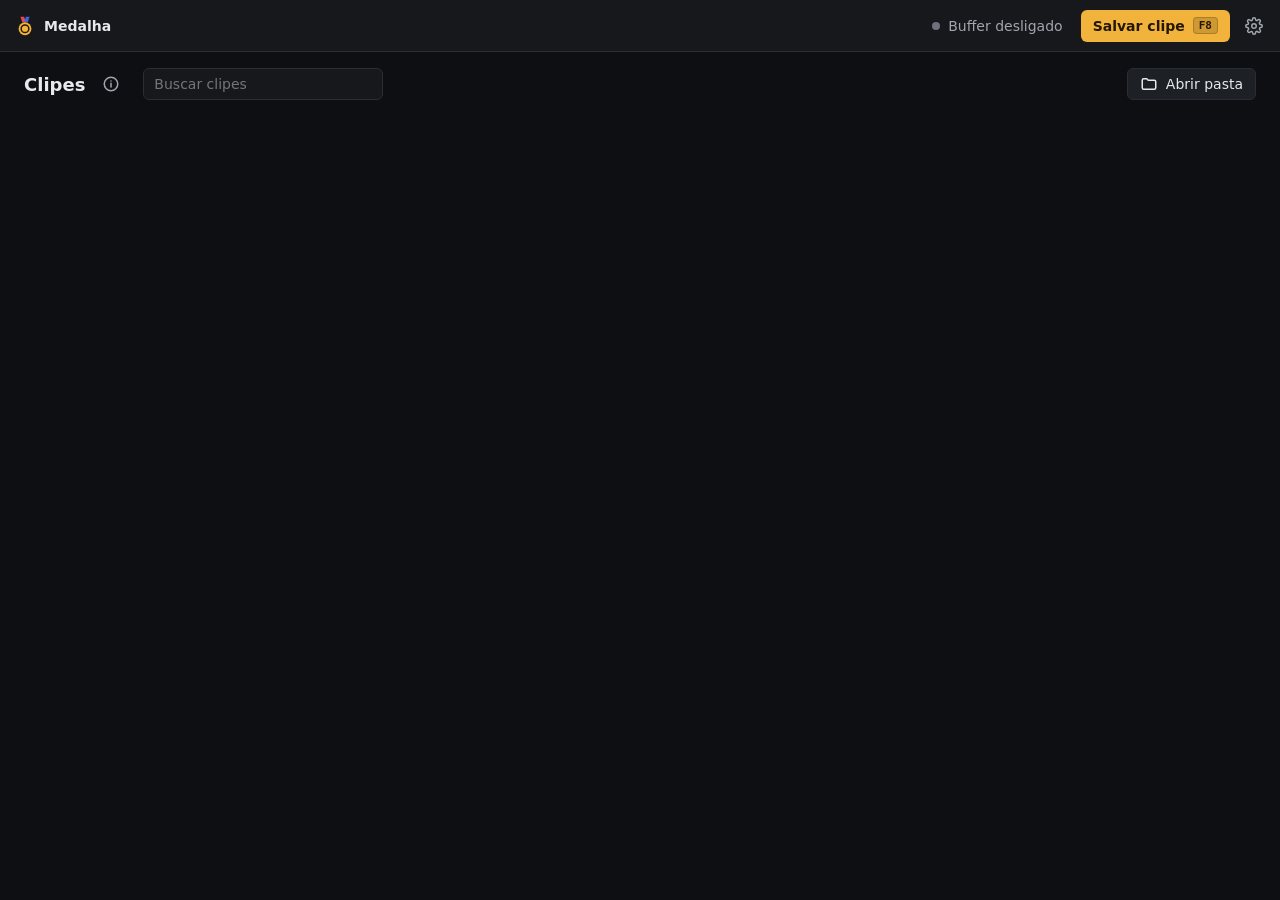
==== commit 51962c09: "v0.4.0: tirar a aba Medal e deixar só os clipes O medal.tv embutido não servia para enviar clipes, e" ====
--- a/ui/index.html
+++ b/ui/index.html
@@ -18,28 +18,6 @@
       <span>Medalha</span>
     </div>
 
-    <nav class="tabs" role="tablist">
-      <button class="tab" role="tab" data-tab="medal" aria-selected="true">Medal</button>
-      <button class="tab" role="tab" data-tab="clips" aria-selected="false">
-        Clipes <span class="count" id="clip-count"></span>
-      </button>
-    </nav>
-
-    <div class="webnav" id="webnav">
-      <button class="icon-btn" data-nav="back" title="Voltar">
-        <svg viewBox="0 0 24 24"><path d="M15 6l-6 6 6 6"/></svg>
-      </button>
-      <button class="icon-btn" data-nav="forward" title="Avançar">
-        <svg viewBox="0 0 24 24"><path d="M9 6l6 6-6 6"/></svg>
-      </button>
-      <button class="icon-btn" data-nav="reload" title="Recarregar">
-        <svg viewBox="0 0 24 24"><path d="M20 12a8 8 0 1 1-2.34-5.66M20 4v5h-5"/></svg>
-      </button>
-      <button class="icon-btn" data-nav="home" title="Início do Medal">
-        <svg viewBox="0 0 24 24"><path d="M4 11l8-7 8 7M6 10v10h12V10"/></svg>
-      </button>
-    </div>
-
     <div class="spacer"></div>
 
     <button class="status" id="status" title="Ligar ou desligar o buffer">
@@ -50,19 +28,25 @@
       <span>Salvar clipe</span>
       <kbd id="hotkey-label">F8</kbd>
     </button>
+    <button class="ghost update-btn" id="update-btn" hidden></button>
     <button class="icon-btn" id="settings-btn" title="Configurações">
       <svg viewBox="0 0 24 24"><path d="M12 15a3 3 0 1 0 0-6 3 3 0 0 0 0 6z"/><path d="M19.4 15a1.7 1.7 0 0 0 .3 1.8l.1.1a2 2 0 1 1-2.8 2.8l-.1-.1a1.7 1.7 0 0 0-1.8-.3 1.7 1.7 0 0 0-1 1.5V21a2 2 0 1 1-4 0v-.1a1.7 1.7 0 0 0-1.1-1.5 1.7 1.7 0 0 0-1.8.3l-.1.1a2 2 0 1 1-2.8-2.8l.1-.1a1.7 1.7 0 0 0 .3-1.8 1.7 1.7 0 0 0-1.5-1H3a2 2 0 1 1 0-4h.1a1.7 1.7 0 0 0 1.5-1.1 1.7 1.7 0 0 0-.3-1.8l-.1-.1a2 2 0 1 1 2.8-2.8l.1.1a1.7 1.7 0 0 0 1.8.3H9a1.7 1.7 0 0 0 1-1.5V3a2 2 0 1 1 4 0v.1a1.7 1.7 0 0 0 1 1.5 1.7 1.7 0 0 0 1.8-.3l.1-.1a2 2 0 1 1 2.8 2.8l-.1.1a1.7 1.7 0 0 0-.3 1.8V9a1.7 1.7 0 0 0 1.5 1H21a2 2 0 1 1 0 4h-.1a1.7 1.7 0 0 0-1.5 1z"/></svg>
     </button>
   </header>
 
-  <!-- A aba Medal é um webview nativo posicionado pelo Rust sobre esta área. -->
-  <main id="view-medal" class="view">
-    <div class="placeholder">Carregando medal.tv…</div>
-  </main>
-
-  <main id="view-clips" class="view" hidden>
+  <main id="view-clips" class="view">
     <div class="toolbar">
-      <h1>Clipes</h1>
+      <h1>Clipes <span class="count" id="clip-count"></span></h1>
+      <div class="info">
+        <button class="icon-btn" id="info-btn" title="Sobre os clipes" aria-expanded="false" aria-controls="info-pop">
+          <svg viewBox="0 0 24 24"><circle cx="12" cy="12" r="9"/><path d="M12 11v5M12 8h.01"/></svg>
+        </button>
+        <div class="info-pop" id="info-pop" role="dialog" aria-label="Sobre os clipes" hidden>
+          <p><strong>Aqui ficam os clipes salvos neste computador.</strong> O Medalha não envia nada para a nuvem do Medal: o Medal não aceita envio de clipes por outros programas.</p>
+          <p>Seus clipes da nuvem, inclusive os privados, ficam no site do Medal: entre na sua conta e abra a sua biblioteca.</p>
+          <button class="ghost" id="info-medal">Abrir medal.tv no navegador</button>
+        </div>
+      </div>
       <input type="search" id="search" placeholder="Buscar clipes" autocomplete="off">
       <select id="game-filter" title="Filtrar por jogo" hidden></select>
       <div class="spacer"></div>
@@ -214,8 +198,12 @@
               <input name="gameInName" type="checkbox" class="switch">
             </label>
             <label class="row">
-              <span class="row-text">Notificação ao salvar</span>
+              <span class="row-text">Aviso ao salvar<small>Também avisa quando um clipe não pôde ser salvo.</small></span>
               <input name="notifyOnSave" type="checkbox" class="switch">
+            </label>
+            <label class="row">
+              <span class="row-text">Card por cima do jogo<small>Como o do Medal. Desligado, ou onde não funcionar, usa a notificação do sistema.</small></span>
+              <input name="overlayOnSave" type="checkbox" class="switch">
             </label>
             <label class="row">
               <span class="row-text">Som ao salvar</span>
@@ -239,6 +227,12 @@
               <span class="row-text">Fechar para a bandeja<small>O X esconde a janela e o buffer continua.</small></span>
               <input name="closeToTray" type="checkbox" class="switch">
             </label>
+            <!-- div, não label: com o botão dentro, clicar no texto acionaria o botão. -->
+            <div class="row">
+              <span class="row-text">Procurar atualizações<small id="update-check-text">Avisa quando sair uma versão nova.</small></span>
+              <button type="button" class="ghost" id="check-update">Procurar agora</button>
+              <input name="checkUpdates" type="checkbox" class="switch" aria-label="Procurar atualizações sozinho">
+            </div>
           </div>
         </section>
 
@@ -289,6 +283,24 @@
     </form>
   </dialog>
 
+  <dialog id="update" class="modal update-modal">
+    <div class="modal-head">
+      <h2 id="update-title"></h2>
+      <div class="spacer"></div>
+      <button type="button" class="icon-btn" data-close title="Fechar">
+        <svg viewBox="0 0 24 24"><path d="M6 6l12 12M18 6L6 18"/></svg>
+      </button>
+    </div>
+    <div class="update-body">
+      <div class="notes" id="update-notes"></div>
+      <p class="update-status" id="update-status"></p>
+    </div>
+    <div class="actions">
+      <button type="button" class="ghost" data-close>Depois</button>
+      <button type="button" class="primary" id="update-go"></button>
+    </div>
+  </dialog>
+
   <div id="toasts" class="toasts" aria-live="polite"></div>
 
   <script src="app.js"></script>
--- a/ui/style.css
+++ b/ui/style.css
@@ -1,5 +1,5 @@
 :root {
-  --header-h: 52px; /* igual a medal::HEADER_H no Rust */
+  --header-h: 52px;
   --bg: #0e0f12;
   --surface: #16181c;
   --surface-2: #1d2025;
@@ -48,18 +48,6 @@
 .brand { display: flex; align-items: center; gap: 8px; font-weight: 600; margin-right: 10px; }
 .brand-mark { width: 22px; height: 22px; stroke: none; }
 
-.tabs { display: flex; gap: 2px; }
-.tab {
-  border: 0; background: transparent; color: var(--muted);
-  height: 32px; padding: 0 12px; border-radius: 6px; cursor: pointer; font-weight: 500;
-  display: flex; align-items: center; gap: 6px;
-}
-.tab:hover { color: var(--text); background: var(--surface-2); }
-.tab[aria-selected="true"] { color: var(--text); background: var(--surface-3); }
-.count { font-size: 12px; color: var(--faint); }
-.count:empty { display: none; }
-
-.webnav { display: flex; gap: 0; margin-left: 6px; padding-left: 8px; border-left: 1px solid var(--line); }
 
 .icon-btn {
   width: 32px; height: 32px; display: grid; place-items: center;
@@ -96,14 +84,26 @@
 
 /* Conteúdo */
 .view { position: absolute; inset: var(--header-h) 0 0 0; overflow: auto; }
-.placeholder { height: 100%; display: grid; place-items: center; color: var(--faint); }
 
 .toolbar {
   position: sticky; top: 0; z-index: 2;
   display: flex; align-items: center; gap: 10px;
   padding: 16px 24px 12px; background: var(--bg);
 }
-.toolbar h1 { font-size: 18px; font-weight: 600; margin: 0 6px 0 0; }
+.toolbar h1 { font-size: 18px; font-weight: 600; margin: 0; }
+.count { font-size: 14px; font-weight: 400; color: var(--faint); margin-left: 2px; }
+.count:empty { display: none; }
+.info { position: relative; margin-right: 6px; }
+.info .icon-btn[aria-expanded="true"] { background: var(--surface-3); color: var(--text); }
+.info-pop {
+  position: absolute; top: calc(100% + 6px); left: -8px; z-index: 3; width: 340px;
+  padding: 12px 14px; border-radius: var(--radius);
+  background: var(--surface); border: 1px solid var(--line); box-shadow: 0 12px 32px rgba(0, 0, 0, .45);
+  color: var(--muted); font-size: 13px; line-height: 1.5;
+}
+.info-pop p { margin: 0 0 8px; }
+.info-pop strong { color: var(--text); font-weight: 600; }
+.info-pop .ghost { margin-top: 4px; }
 #search { width: 240px; background: var(--surface); }
 #game-filter { max-width: 220px; background: var(--surface); }
 .no-match { margin: 40px 24px; text-align: center; color: var(--muted); }
@@ -240,6 +240,18 @@
 .diag dt { color: var(--faint); }
 .diag dd { margin: 0; color: var(--muted); word-break: break-all; font-family: ui-monospace, "Cascadia Mono", monospace; }
 
+/* Atualização */
+.update-btn { color: var(--accent); border-color: rgba(242, 179, 61, .4); }
+.update-modal { width: min(520px, 92vw); }
+.update-body { padding: 14px 18px 4px; }
+.notes {
+  max-height: 46vh; overflow: auto; white-space: pre-wrap; line-height: 1.5;
+  color: var(--muted); font-size: 13px;
+}
+.update-status { margin: 12px 0 6px; color: var(--text); font-size: 13px; }
+.update-status:empty { display: none; }
+.update-status.error { color: var(--rec); }
+
 /* Avisos */
 .toasts { position: fixed; right: 16px; bottom: 16px; display: flex; flex-direction: column; gap: 8px; z-index: 10; }
 .toast {
